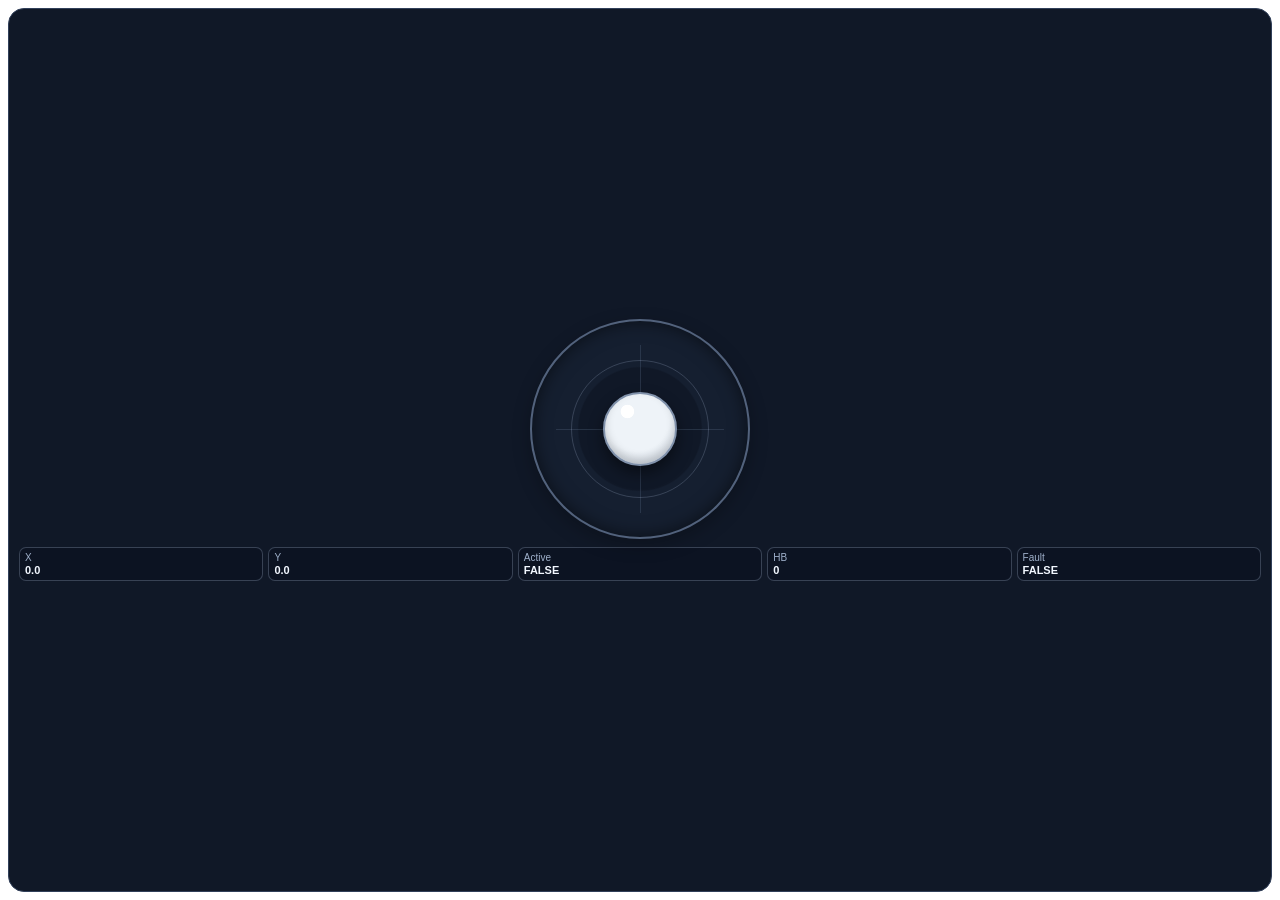
==== Analog_Joystick/control/index.html @ d0a2162b "Initial commit" ====
<!DOCTYPE html>
<html lang='en'>
<head>
    <meta charset='utf-8'>
    <title>MSDigitalJoystickV2</title>
    <meta name='viewport' content='width=device-width, initial-scale=1.0'>

    <link rel='stylesheet' href='./styles.css' />

    <script src='./js/webcc.min.js'></script>
</head>

<body>
    <main id='joystickApp'>
        <section class='joystick-card' aria-label='Digital analogue joystick'>
            <div id='joystickArea' class='joystick-area' role='application' aria-label='Joystick control'>
                <div class='axis-line horizontal'></div>
                <div class='axis-line vertical'></div>
                <div class='limit-ring'></div>
                <div id='joystickKnob' class='joystick-knob'></div>
            </div>

            <div id='valuePanel' class='value-panel'>
                <div class='value-box'><span class='value-label'>X</span><span id='xText' class='value-number'>0.0</span></div>
                <div class='value-box'><span class='value-label'>Y</span><span id='yText' class='value-number'>0.0</span></div>
                <div class='value-box'><span class='value-label'>Active</span><span id='activeText' class='value-number'>FALSE</span></div>
                <div class='value-box'><span class='value-label'>HB</span><span id='heartbeatText' class='value-number'>0</span></div>
                <div class='value-box'><span class='value-label'>Fault</span><span id='faultText' class='value-number'>FALSE</span></div>
            </div>
        </section>
    </main>

    <script src='./code.js'></script>
</body>
</html>
---- Analog_Joystick/control/styles.css ----
:root {
    --panel-bg: #101827;
    --panel-border: #31405a;
    --text-main: #f2f7ff;
    --text-muted: #9fb0ca;
    --base-bg: #151f30;
    --base-border: #52627c;
    --knob-bg: #eef3f8;
    --knob-edge: #8091aa;
    --accent: #5cc8ff;
    --danger: #ff9b4a;
    --joy-size: 220px;
    --knob-size: 74px;
}

* {
    box-sizing: border-box;
}

html,
body {
    width: 100%;
    height: 100%;
    margin: 0;
    overflow: hidden;
    font-family: Arial, Helvetica, sans-serif;
    color: var(--text-main);
    background: transparent;
    user-select: none;
    -webkit-user-select: none;
    touch-action: none;
}

#joystickApp {
    width: 100%;
    height: 100%;
    min-width: 160px;
    min-height: 160px;
    padding: 8px;
}

.joystick-card {
    width: 100%;
    height: 100%;
    border-radius: 16px;
    border: 1px solid var(--panel-border);
    background: var(--panel-bg);
    display: flex;
    flex-direction: column;
    align-items: center;
    justify-content: center;
    gap: 8px;
    padding: 10px;
}

.joystick-area {
    position: relative;
    width: var(--joy-size);
    height: var(--joy-size);
    min-width: 80px;
    min-height: 80px;
    border-radius: 50%;
    background:
        radial-gradient(circle at center, rgba(92, 200, 255, 0.16) 0 3px, transparent 4px),
        radial-gradient(circle at center, #101827 0 40%, var(--base-bg) 41% 100%);
    border: 2px solid var(--base-border);
    box-shadow:
        inset 0 0 18px rgba(0, 0, 0, 0.55),
        0 6px 18px rgba(0, 0, 0, 0.25);
    touch-action: none;
    flex: 0 0 auto;
}

.axis-line {
    position: absolute;
    opacity: 0.35;
    background: var(--base-border);
    pointer-events: none;
}

.axis-line.horizontal {
    height: 1px;
    width: 78%;
    top: 50%;
    left: 11%;
}

.axis-line.vertical {
    width: 1px;
    height: 78%;
    left: 50%;
    top: 11%;
}

.limit-ring {
    position: absolute;
    left: 18%;
    top: 18%;
    width: 64%;
    height: 64%;
    border-radius: 50%;
    border: 1px solid rgba(159, 176, 202, 0.25);
    pointer-events: none;
}

.joystick-knob {
    position: absolute;
    width: var(--knob-size);
    height: var(--knob-size);
    left: 50%;
    top: 50%;
    transform: translate(-50%, -50%);
    border-radius: 50%;
    border: 2px solid var(--knob-edge);
    background:
        radial-gradient(circle at 32% 25%, #ffffff 0 9%, transparent 10%),
        radial-gradient(circle at 45% 35%, #f9fbff 0 0%, var(--knob-bg) 0 55%, #cad3df 100%);
    box-shadow:
        0 7px 15px rgba(0, 0, 0, 0.45),
        inset 0 -5px 9px rgba(0, 0, 0, 0.17);
    pointer-events: none;
}

.joystick-area.active {
    border-color: var(--accent);
    box-shadow:
        inset 0 0 18px rgba(92, 200, 255, 0.20),
        0 0 16px rgba(92, 200, 255, 0.22);
}

.joystick-area.disabled {
    opacity: 0.45;
    filter: grayscale(0.8);
}

.value-panel {
    width: 100%;
    display: grid;
    grid-template-columns: repeat(5, minmax(0, 1fr));
    gap: 5px;
    font-size: 11px;
    flex: 0 0 auto;
}

.value-box {
    min-width: 0;
    border: 1px solid rgba(159, 176, 202, 0.30);
    border-radius: 7px;
    padding: 4px 5px;
    background: rgba(2, 6, 23, 0.25);
}

.value-label {
    color: var(--text-muted);
    display: block;
    font-size: 10px;
    margin-bottom: 1px;
}

.value-number {
    font-weight: bold;
    font-size: 11px;
    font-variant-numeric: tabular-nums;
    white-space: nowrap;
}

.fault {
    color: var(--danger);
}

.hidden {
    display: none !important;
}
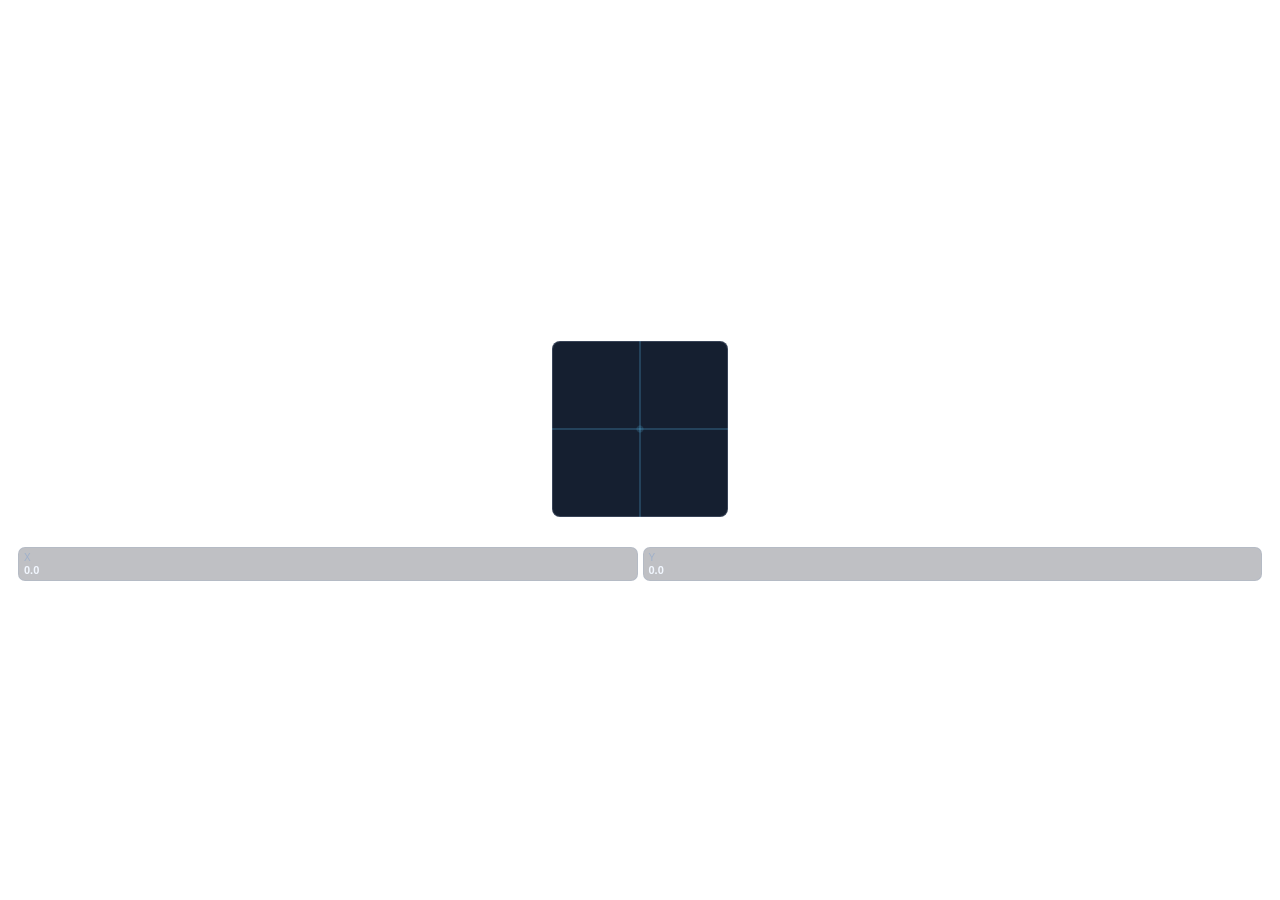
==== commit 29772981: "Redesign analog joystick control Co-authored-by: Copilot <223556219+Copilot@users.noreply.github.com" ====
--- a/Analog_Joystick/control/index.html
+++ b/Analog_Joystick/control/index.html
@@ -7,6 +7,7 @@
 
     <link rel='stylesheet' href='./styles.css' />
 
+    <script src='./js/webcc.mock.js'></script>
     <script src='./js/webcc.min.js'></script>
 </head>
 
@@ -14,8 +15,12 @@
     <main id='joystickApp'>
         <section class='joystick-card' aria-label='Digital analogue joystick'>
             <div id='joystickArea' class='joystick-area' role='application' aria-label='Joystick control'>
-                <div class='axis-line horizontal'></div>
-                <div class='axis-line vertical'></div>
+                <div class='direction-zone top-left' data-x='negative' data-y='positive'></div>
+                <div class='direction-zone top-right' data-x='positive' data-y='positive'></div>
+                <div class='direction-zone bottom-left' data-x='negative' data-y='negative'></div>
+                <div class='direction-zone bottom-right' data-x='positive' data-y='negative'></div>
+                <div id='verticalDeadband' class='deadband-guide vertical'></div>
+                <div id='horizontalDeadband' class='deadband-guide horizontal'></div>
                 <div class='limit-ring'></div>
                 <div id='joystickKnob' class='joystick-knob'></div>
             </div>
@@ -23,13 +28,13 @@
             <div id='valuePanel' class='value-panel'>
                 <div class='value-box'><span class='value-label'>X</span><span id='xText' class='value-number'>0.0</span></div>
                 <div class='value-box'><span class='value-label'>Y</span><span id='yText' class='value-number'>0.0</span></div>
-                <div class='value-box'><span class='value-label'>Active</span><span id='activeText' class='value-number'>FALSE</span></div>
-                <div class='value-box'><span class='value-label'>HB</span><span id='heartbeatText' class='value-number'>0</span></div>
-                <div class='value-box'><span class='value-label'>Fault</span><span id='faultText' class='value-number'>FALSE</span></div>
+                <div class='value-box hidden'><span class='value-label'>Active</span><span id='activeText' class='value-number'>FALSE</span></div>
+                <div class='value-box hidden'><span class='value-label'>HB</span><span id='heartbeatText' class='value-number'>0</span></div>
+                <div class='value-box hidden'><span class='value-label'>Fault</span><span id='faultText' class='value-number'>FALSE</span></div>
             </div>
         </section>
     </main>
 
     <script src='./code.js'></script>
 </body>
-</html>+</html>
--- a/Analog_Joystick/control/styles.css
+++ b/Analog_Joystick/control/styles.css
@@ -1,14 +1,24 @@
 :root {
-    --panel-bg: #101827;
-    --panel-border: #31405a;
-    --text-main: #f2f7ff;
-    --text-muted: #9fb0ca;
-    --base-bg: #151f30;
-    --base-border: #52627c;
-    --knob-bg: #eef3f8;
-    --knob-edge: #8091aa;
-    --accent: #5cc8ff;
-    --danger: #ff9b4a;
+    --text-main: rgba(242, 247, 255, 1);
+    --text-muted: rgba(159, 176, 202, 1);
+    --movement-area: rgba(21, 31, 48, 1);
+    --knob-color: rgba(33, 158, 221, 1);
+    --knob-edge: rgba(128, 145, 170, 1);
+    --limit-border: rgba(159, 176, 202, 0.25);
+    --highlight-active: rgba(92, 200, 255, 0.22);
+    --deadband-fill: rgba(92, 200, 255, 0.06);
+    --deadband-edge: rgba(92, 200, 255, 0.16);
+    --deadband-active: rgba(92, 200, 255, 0.22);
+    --deadband-active-edge: rgba(92, 200, 255, 0.48);
+    --active-color: rgba(92, 200, 255, 1);
+    --active-glow-inner: rgba(92, 200, 255, 0.20);
+    --active-glow-outer: rgba(92, 200, 255, 0.22);
+    --center-marker: rgba(92, 200, 255, 0.16);
+    --status-background: rgba(2, 6, 23, 0.25);
+    --status-border: rgba(159, 176, 202, 0.30);
+    --danger: rgba(255, 155, 74, 1);
+    --x-deadband-half: 0px;
+    --y-deadband-half: 0px;
     --joy-size: 220px;
     --knob-size: 74px;
 }
@@ -37,14 +47,21 @@
     min-width: 160px;
     min-height: 160px;
     padding: 8px;
+    border: none;
+    border-radius: 0;
+    outline: none;
+    box-shadow: none;
+    background: transparent;
 }
 
 .joystick-card {
     width: 100%;
     height: 100%;
-    border-radius: 16px;
-    border: 1px solid var(--panel-border);
-    background: var(--panel-bg);
+    border: none;
+    border-radius: 0;
+    outline: none;
+    box-shadow: none;
+    background: transparent;
     display: flex;
     flex-direction: column;
     align-items: center;
@@ -59,47 +76,158 @@
     height: var(--joy-size);
     min-width: 80px;
     min-height: 80px;
-    border-radius: 50%;
-    background:
-        radial-gradient(circle at center, rgba(92, 200, 255, 0.16) 0 3px, transparent 4px),
-        radial-gradient(circle at center, #101827 0 40%, var(--base-bg) 41% 100%);
-    border: 2px solid var(--base-border);
-    box-shadow:
-        inset 0 0 18px rgba(0, 0, 0, 0.55),
-        0 6px 18px rgba(0, 0, 0, 0.25);
+    border-radius: 12px;
+    background: transparent;
+    border: none;
+    box-shadow: none;
+    overflow: hidden;
     touch-action: none;
     flex: 0 0 auto;
 }
 
-.axis-line {
-    position: absolute;
-    opacity: 0.35;
-    background: var(--base-border);
-    pointer-events: none;
-}
-
-.axis-line.horizontal {
-    height: 1px;
-    width: 78%;
+.direction-zone {
+    position: absolute;
+    width: 50%;
+    height: 50%;
+    background: transparent;
+    transition: background-color 80ms linear;
+    z-index: 1;
+    pointer-events: none;
+}
+
+.direction-zone.top-left {
+    left: 10%;
+    top: 10%;
+}
+
+.direction-zone.top-right {
+    right: 10%;
+    top: 10%;
+}
+
+.direction-zone.bottom-left {
+    left: 10%;
+    bottom: 10%;
+}
+
+.direction-zone.bottom-right {
+    right: 10%;
+    bottom: 10%;
+}
+
+.direction-zone.active {
+    background: var(--highlight-active);
+    box-shadow: 0 0 12px var(--active-glow-outer);
+}
+
+.direction-zone.top-left.active {
+    border-top: 1px solid var(--active-color);
+    border-left: 1px solid var(--active-color);
+    border-right: 1px solid var(--active-color);
+    border-bottom: 1px solid var(--active-color);
+}
+
+.direction-zone.top-right.active {
+    border-top: 1px solid var(--active-color);
+    border-right: 1px solid var(--active-color);
+    border-bottom: 1px solid var(--active-color);
+    border-left: 1px solid var(--active-color);
+}
+
+.direction-zone.bottom-left.active {
+    border-bottom: 1px solid var(--active-color);
+    border-left: 1px solid var(--active-color);
+    border-top: 1px solid var(--active-color);
+    border-right: 1px solid var(--active-color);
+}
+
+.direction-zone.bottom-right.active {
+    border-right: 1px solid var(--active-color);
+    border-bottom: 1px solid var(--active-color);
+    border-top: 1px solid var(--active-color);
+    border-left: 1px solid var(--active-color);
+}
+
+.deadband-guide {
+    position: absolute;
+    background: var(--deadband-fill);
+    z-index: 1;
+    pointer-events: none;
+}
+
+.deadband-guide.vertical {
+    height: 80%;
+    left: 50%;
+    top: 10%;
+    transform: translateX(-50%);
+    border-left: 1px solid var(--deadband-edge);
+    border-right: 1px solid var(--deadband-edge);
+}
+
+.deadband-guide.horizontal {
+    width: 80%;
+    left: 10%;
     top: 50%;
-    left: 11%;
-}
-
-.axis-line.vertical {
-    width: 1px;
-    height: 78%;
-    left: 50%;
-    top: 11%;
+    transform: translateY(-50%);
+    border-top: 1px solid var(--deadband-edge);
+    border-bottom: 1px solid var(--deadband-edge);
+}
+
+.deadband-guide.active::after {
+    content: '';
+    position: absolute;
+    background: var(--deadband-active);
+    pointer-events: none;
+}
+
+.deadband-guide.vertical.active::after {
+    left: -1px;
+    width: calc(100% + 2px);
+    height: calc(50% - var(--y-deadband-half));
+    border-left: 1px solid var(--active-color);
+    border-right: 1px solid var(--active-color);
+}
+
+.deadband-guide.vertical.active.positive::after {
+    top: 0;
+    border-bottom: 1px solid var(--active-color);
+}
+
+.deadband-guide.vertical.active.negative::after {
+    bottom: 0;
+    border-top: 1px solid var(--active-color);
+}
+
+.deadband-guide.horizontal.active::after {
+    top: -1px;
+    width: calc(50% - var(--x-deadband-half));
+    height: calc(100% + 2px);
+    border-top: 1px solid var(--active-color);
+    border-bottom: 1px solid var(--active-color);
+}
+
+.deadband-guide.horizontal.active.positive::after {
+    right: 0;
+    border-left: 1px solid var(--active-color);
+}
+
+.deadband-guide.horizontal.active.negative::after {
+    left: 0;
+    border-right: 1px solid var(--active-color);
 }
 
 .limit-ring {
     position: absolute;
-    left: 18%;
-    top: 18%;
-    width: 64%;
-    height: 64%;
-    border-radius: 50%;
-    border: 1px solid rgba(159, 176, 202, 0.25);
+    left: 10%;
+    top: 10%;
+    width: 80%;
+    height: 80%;
+    border-radius: 8px;
+    border: 1px solid var(--limit-border);
+    background:
+        radial-gradient(circle at center, var(--center-marker) 0 3px, transparent 4px),
+        var(--movement-area);
+    z-index: 0;
     pointer-events: none;
 }
 
@@ -112,20 +240,15 @@
     transform: translate(-50%, -50%);
     border-radius: 50%;
     border: 2px solid var(--knob-edge);
-    background:
-        radial-gradient(circle at 32% 25%, #ffffff 0 9%, transparent 10%),
-        radial-gradient(circle at 45% 35%, #f9fbff 0 0%, var(--knob-bg) 0 55%, #cad3df 100%);
-    box-shadow:
-        0 7px 15px rgba(0, 0, 0, 0.45),
-        inset 0 -5px 9px rgba(0, 0, 0, 0.17);
-    pointer-events: none;
-}
-
-.joystick-area.active {
-    border-color: var(--accent);
-    box-shadow:
-        inset 0 0 18px rgba(92, 200, 255, 0.20),
-        0 0 16px rgba(92, 200, 255, 0.22);
+    background: var(--knob-color);
+    box-shadow: none;
+    z-index: 2;
+    opacity: 0;
+    pointer-events: none;
+}
+
+.joystick-area.active .joystick-knob {
+    opacity: 1;
 }
 
 .joystick-area.disabled {
@@ -136,7 +259,7 @@
 .value-panel {
     width: 100%;
     display: grid;
-    grid-template-columns: repeat(5, minmax(0, 1fr));
+    grid-template-columns: repeat(2, minmax(0, 1fr));
     gap: 5px;
     font-size: 11px;
     flex: 0 0 auto;
@@ -144,10 +267,10 @@
 
 .value-box {
     min-width: 0;
-    border: 1px solid rgba(159, 176, 202, 0.30);
+    border: 1px solid var(--status-border);
     border-radius: 7px;
     padding: 4px 5px;
-    background: rgba(2, 6, 23, 0.25);
+    background: var(--status-background);
 }
 
 .value-label {
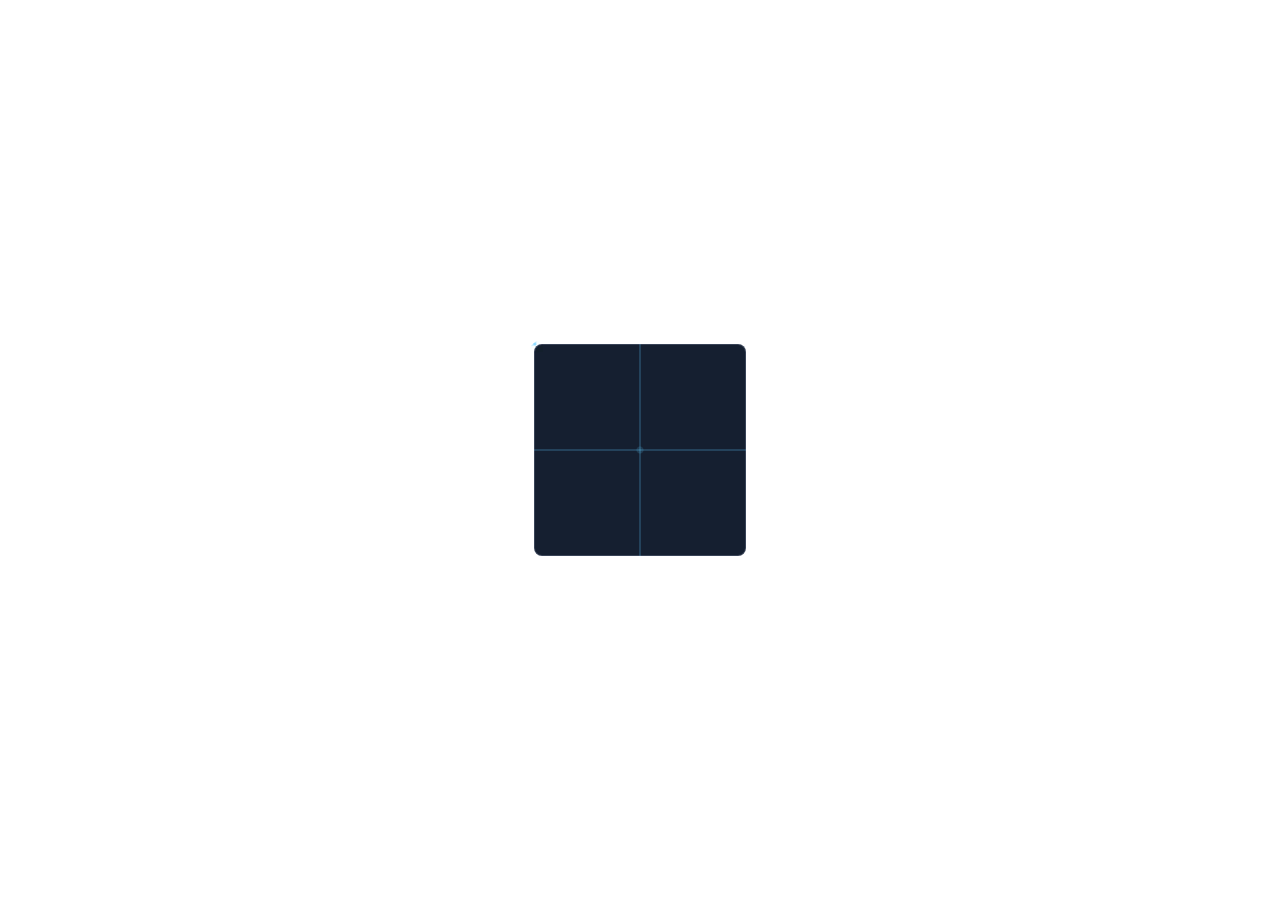
==== commit 7fa4b1ff: "Improve analog joystick visualization Add mimic-mode rendering, refine directional feedback and dead" ====
--- a/Analog_Joystick/control/index.html
+++ b/Analog_Joystick/control/index.html
@@ -22,15 +22,15 @@
                 <div id='verticalDeadband' class='deadband-guide vertical'></div>
                 <div id='horizontalDeadband' class='deadband-guide horizontal'></div>
                 <div class='limit-ring'></div>
+                <span class='direction-arrow' data-x='negative' data-y='positive' aria-hidden='true'>&#8598;</span>
+                <span class='direction-arrow' data-x='zero' data-y='positive' aria-hidden='true'>&#8593;</span>
+                <span class='direction-arrow' data-x='positive' data-y='positive' aria-hidden='true'>&#8599;</span>
+                <span class='direction-arrow' data-x='negative' data-y='zero' aria-hidden='true'>&#8592;</span>
+                <span class='direction-arrow' data-x='positive' data-y='zero' aria-hidden='true'>&#8594;</span>
+                <span class='direction-arrow' data-x='negative' data-y='negative' aria-hidden='true'>&#8601;</span>
+                <span class='direction-arrow' data-x='zero' data-y='negative' aria-hidden='true'>&#8595;</span>
+                <span class='direction-arrow' data-x='positive' data-y='negative' aria-hidden='true'>&#8600;</span>
                 <div id='joystickKnob' class='joystick-knob'></div>
-            </div>
-
-            <div id='valuePanel' class='value-panel'>
-                <div class='value-box'><span class='value-label'>X</span><span id='xText' class='value-number'>0.0</span></div>
-                <div class='value-box'><span class='value-label'>Y</span><span id='yText' class='value-number'>0.0</span></div>
-                <div class='value-box hidden'><span class='value-label'>Active</span><span id='activeText' class='value-number'>FALSE</span></div>
-                <div class='value-box hidden'><span class='value-label'>HB</span><span id='heartbeatText' class='value-number'>0</span></div>
-                <div class='value-box hidden'><span class='value-label'>Fault</span><span id='faultText' class='value-number'>FALSE</span></div>
             </div>
         </section>
     </main>
--- a/Analog_Joystick/control/styles.css
+++ b/Analog_Joystick/control/styles.css
@@ -1,8 +1,7 @@
 :root {
-    --text-main: rgba(242, 247, 255, 1);
-    --text-muted: rgba(159, 176, 202, 1);
     --movement-area: rgba(21, 31, 48, 1);
     --knob-color: rgba(33, 158, 221, 1);
+    --mimic-knob-color: rgba(128, 128, 128, 1);
     --knob-edge: rgba(128, 145, 170, 1);
     --limit-border: rgba(159, 176, 202, 0.25);
     --highlight-active: rgba(92, 200, 255, 0.22);
@@ -14,13 +13,12 @@
     --active-glow-inner: rgba(92, 200, 255, 0.20);
     --active-glow-outer: rgba(92, 200, 255, 0.22);
     --center-marker: rgba(92, 200, 255, 0.16);
-    --status-background: rgba(2, 6, 23, 0.25);
-    --status-border: rgba(159, 176, 202, 0.30);
-    --danger: rgba(255, 155, 74, 1);
     --x-deadband-half: 0px;
     --y-deadband-half: 0px;
+    --movement-inset: 2%;
     --joy-size: 220px;
     --knob-size: 74px;
+    --arrow-size: 18px;
 }
 
 * {
@@ -34,7 +32,6 @@
     margin: 0;
     overflow: hidden;
     font-family: Arial, Helvetica, sans-serif;
-    color: var(--text-main);
     background: transparent;
     user-select: none;
     -webkit-user-select: none;
@@ -46,7 +43,7 @@
     height: 100%;
     min-width: 160px;
     min-height: 160px;
-    padding: 8px;
+    padding: 2px;
     border: none;
     border-radius: 0;
     outline: none;
@@ -66,8 +63,8 @@
     flex-direction: column;
     align-items: center;
     justify-content: center;
-    gap: 8px;
-    padding: 10px;
+    gap: 0;
+    padding: 2px;
 }
 
 .joystick-area {
@@ -96,23 +93,23 @@
 }
 
 .direction-zone.top-left {
-    left: 10%;
-    top: 10%;
+    left: var(--movement-inset);
+    top: var(--movement-inset);
 }
 
 .direction-zone.top-right {
-    right: 10%;
-    top: 10%;
+    right: var(--movement-inset);
+    top: var(--movement-inset);
 }
 
 .direction-zone.bottom-left {
-    left: 10%;
-    bottom: 10%;
+    left: var(--movement-inset);
+    bottom: var(--movement-inset);
 }
 
 .direction-zone.bottom-right {
-    right: 10%;
-    bottom: 10%;
+    right: var(--movement-inset);
+    bottom: var(--movement-inset);
 }
 
 .direction-zone.active {
@@ -156,17 +153,17 @@
 }
 
 .deadband-guide.vertical {
-    height: 80%;
+    height: calc(100% - var(--movement-inset) - var(--movement-inset));
     left: 50%;
-    top: 10%;
+    top: var(--movement-inset);
     transform: translateX(-50%);
     border-left: 1px solid var(--deadband-edge);
     border-right: 1px solid var(--deadband-edge);
 }
 
 .deadband-guide.horizontal {
-    width: 80%;
-    left: 10%;
+    width: calc(100% - var(--movement-inset) - var(--movement-inset));
+    left: var(--movement-inset);
     top: 50%;
     transform: translateY(-50%);
     border-top: 1px solid var(--deadband-edge);
@@ -218,10 +215,10 @@
 
 .limit-ring {
     position: absolute;
-    left: 10%;
-    top: 10%;
-    width: 80%;
-    height: 80%;
+    left: var(--movement-inset);
+    top: var(--movement-inset);
+    width: calc(100% - var(--movement-inset) - var(--movement-inset));
+    height: calc(100% - var(--movement-inset) - var(--movement-inset));
     border-radius: 8px;
     border: 1px solid var(--limit-border);
     background:
@@ -229,6 +226,24 @@
         var(--movement-area);
     z-index: 0;
     pointer-events: none;
+}
+
+.direction-arrow {
+    position: absolute;
+    transform: translate(-50%, -50%);
+    color: var(--active-color);
+    font-size: var(--arrow-size);
+    font-weight: bold;
+    line-height: 1;
+    opacity: 0.42;
+    text-shadow: 0 0 4px var(--active-glow-inner);
+    z-index: 2;
+    pointer-events: none;
+}
+
+.direction-arrow.active {
+    opacity: 1;
+    text-shadow: 0 0 8px var(--active-color);
 }
 
 .joystick-knob {
@@ -242,55 +257,20 @@
     border: 2px solid var(--knob-edge);
     background: var(--knob-color);
     box-shadow: none;
-    z-index: 2;
+    z-index: 3;
     opacity: 0;
     pointer-events: none;
 }
 
 .joystick-area.active .joystick-knob {
     opacity: 1;
+}
+
+.joystick-area.mimic .joystick-knob {
+    background: var(--mimic-knob-color);
 }
 
 .joystick-area.disabled {
     opacity: 0.45;
     filter: grayscale(0.8);
 }
-
-.value-panel {
-    width: 100%;
-    display: grid;
-    grid-template-columns: repeat(2, minmax(0, 1fr));
-    gap: 5px;
-    font-size: 11px;
-    flex: 0 0 auto;
-}
-
-.value-box {
-    min-width: 0;
-    border: 1px solid var(--status-border);
-    border-radius: 7px;
-    padding: 4px 5px;
-    background: var(--status-background);
-}
-
-.value-label {
-    color: var(--text-muted);
-    display: block;
-    font-size: 10px;
-    margin-bottom: 1px;
-}
-
-.value-number {
-    font-weight: bold;
-    font-size: 11px;
-    font-variant-numeric: tabular-nums;
-    white-space: nowrap;
-}
-
-.fault {
-    color: var(--danger);
-}
-
-.hidden {
-    display: none !important;
-}
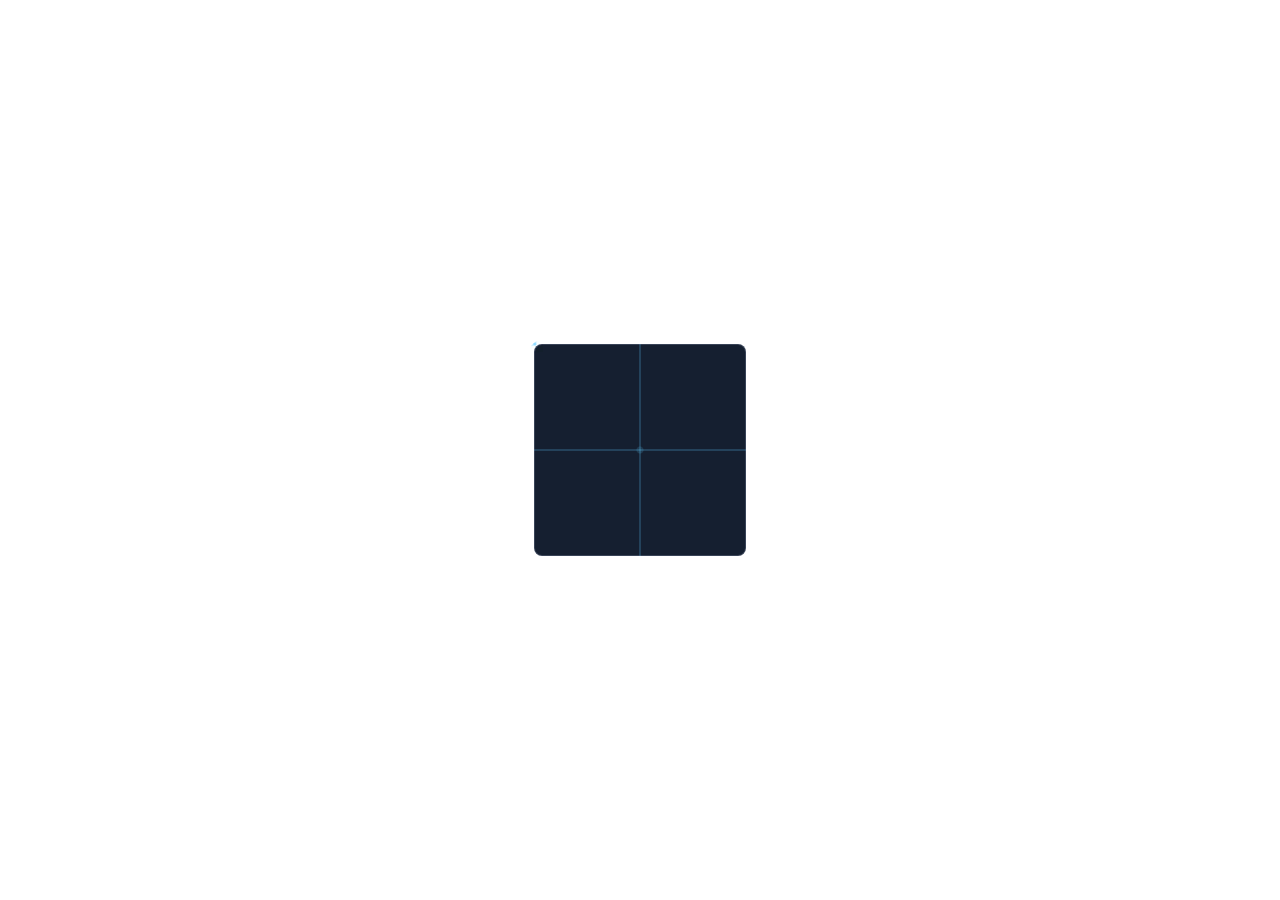
==== commit 7684f835: "Add digital mode to analog joystick Co-authored-by: Copilot <223556219+Copilot@users.noreply.github." ====
--- a/Analog_Joystick/control/index.html
+++ b/Analog_Joystick/control/index.html
@@ -31,6 +31,12 @@
                 <span class='direction-arrow' data-x='zero' data-y='negative' aria-hidden='true'>&#8595;</span>
                 <span class='direction-arrow' data-x='positive' data-y='negative' aria-hidden='true'>&#8600;</span>
                 <div id='joystickKnob' class='joystick-knob'></div>
+                <div class='digital-pad'>
+                    <button class='digital-button up' type='button' data-x='0' data-y='1' aria-label='Up'>&#8593;</button>
+                    <button class='digital-button left' type='button' data-x='-1' data-y='0' aria-label='Left'>&#8592;</button>
+                    <button class='digital-button right' type='button' data-x='1' data-y='0' aria-label='Right'>&#8594;</button>
+                    <button class='digital-button down' type='button' data-x='0' data-y='-1' aria-label='Down'>&#8595;</button>
+                </div>
             </div>
         </section>
     </main>
--- a/Analog_Joystick/control/styles.css
+++ b/Analog_Joystick/control/styles.css
@@ -241,6 +241,10 @@
     pointer-events: none;
 }
 
+.direction-arrow[data-y='zero'] {
+    margin-top: -0.09em;
+}
+
 .direction-arrow.active {
     opacity: 1;
     text-shadow: 0 0 8px var(--active-color);
@@ -274,3 +278,70 @@
     opacity: 0.45;
     filter: grayscale(0.8);
 }
+
+.digital-pad {
+    display: none;
+    position: absolute;
+    inset: var(--movement-inset);
+    z-index: 4;
+}
+
+.digital-button {
+    position: absolute;
+    width: 30%;
+    height: 30%;
+    padding: 0;
+    border: 1px solid var(--limit-border);
+    border-radius: 8px;
+    background: var(--movement-area);
+    color: var(--active-color);
+    font: bold clamp(24px, 12vmin, 64px) / 1 Arial, Helvetica, sans-serif;
+    opacity: 0.75;
+    text-shadow: 0 0 4px var(--active-glow-inner);
+    touch-action: none;
+}
+
+.digital-button.up,
+.digital-button.down {
+    left: 35%;
+}
+
+.digital-button.left,
+.digital-button.right {
+    top: 35%;
+}
+
+.digital-button.up {
+    top: 0;
+}
+
+.digital-button.down {
+    bottom: 0;
+}
+
+.digital-button.left {
+    left: 0;
+}
+
+.digital-button.right {
+    right: 0;
+}
+
+.digital-button.active {
+    border-color: var(--active-color);
+    background: var(--highlight-active);
+    box-shadow: 0 0 12px var(--active-glow-outer);
+    opacity: 1;
+}
+
+.joystick-area.digital-only .direction-zone,
+.joystick-area.digital-only .deadband-guide,
+.joystick-area.digital-only .limit-ring,
+.joystick-area.digital-only .direction-arrow,
+.joystick-area.digital-only .joystick-knob {
+    display: none;
+}
+
+.joystick-area.digital-only .digital-pad {
+    display: block;
+}
